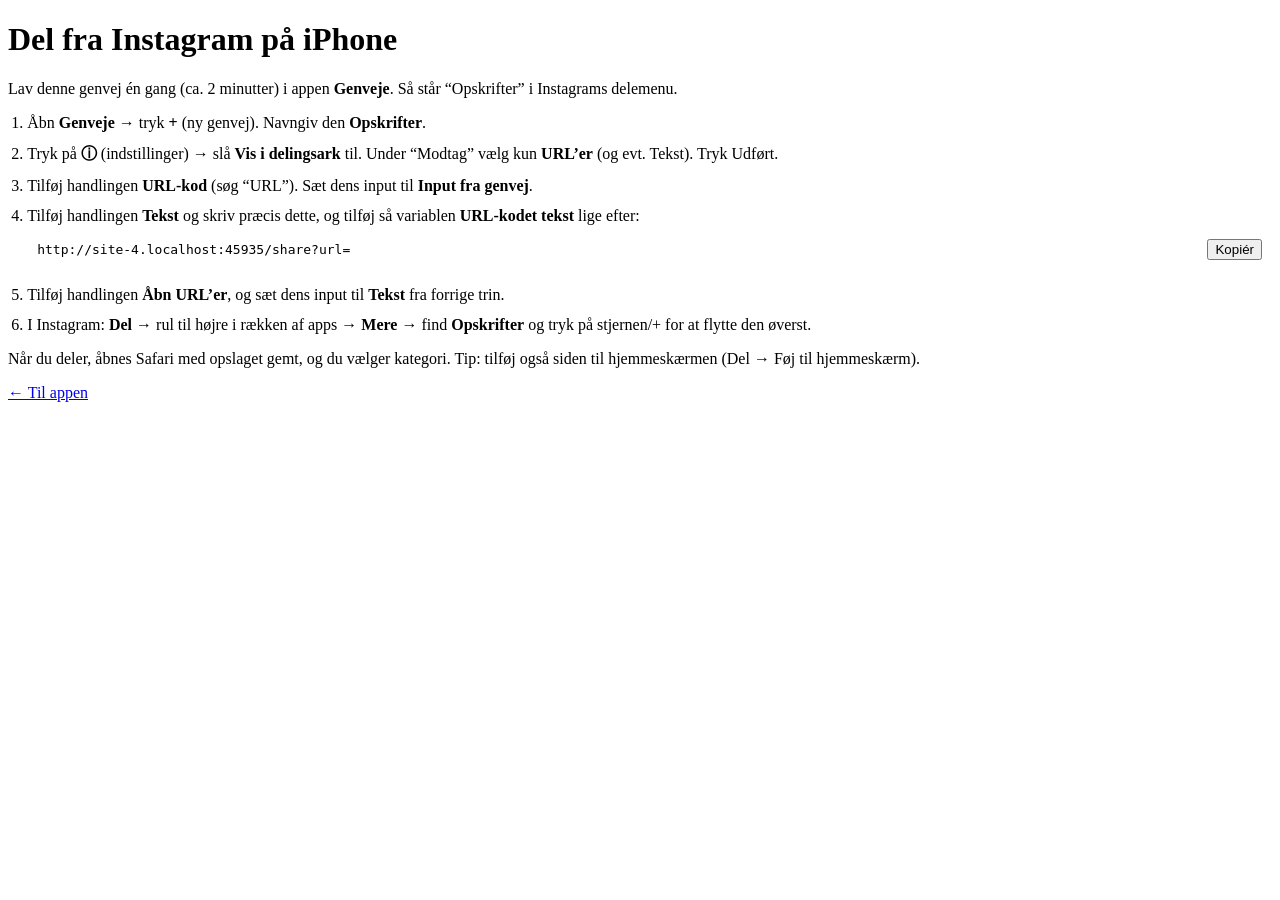
==== static/ios.html @ 4798d146 "Første version: gem Instagram-opskrifter lokalt Co-Authored-By: Claude Sonnet 5.5 <noreply@anthropic" ====
<!doctype html>
<html lang="da">
<head>
<meta charset="utf-8">
<meta name="viewport" content="width=device-width, initial-scale=1">
<title>iOS-genvej</title>
<link rel="stylesheet" href="/style.css">
<style>
  ol { padding-left: 1.2em; display: grid; gap: 12px; }
  code, .copybox { background: var(--chip); border-radius: 8px; padding: 2px 6px; overflow-wrap: anywhere; }
  .copybox { display: flex; gap: 8px; align-items: center; padding: 8px 10px; margin: 6px 0; }
  .copybox code { flex: 1; background: none; padding: 0; }
</style>
</head>
<body>
<h1>Del fra Instagram på iPhone</h1>
<p class="muted">Lav denne genvej én gang (ca. 2 minutter) i appen <b>Genveje</b>. Så står “Opskrifter” i Instagrams delemenu.</p>

<ol>
  <li>Åbn <b>Genveje</b> → tryk <b>+</b> (ny genvej). Navngiv den <b>Opskrifter</b>.</li>
  <li>Tryk på <b>ⓘ</b> (indstillinger) → slå <b>Vis i delingsark</b> til. Under “Modtag” vælg kun <b>URL’er</b> (og evt. Tekst). Tryk Udført.</li>
  <li>Tilføj handlingen <b>URL-kod</b> (søg “URL”). Sæt dens input til <b>Input fra genvej</b>.</li>
  <li>Tilføj handlingen <b>Tekst</b> og skriv præcis dette, og tilføj så variablen <b>URL-kodet tekst</b> lige efter:
    <div class="copybox"><code id="base"></code><button id="copy" type="button">Kopiér</button></div>
  </li>
  <li>Tilføj handlingen <b>Åbn URL’er</b>, og sæt dens input til <b>Tekst</b> fra forrige trin.</li>
  <li>I Instagram: <b>Del</b> → rul til højre i rækken af apps → <b>Mere</b> → find <b>Opskrifter</b> og tryk på stjernen/+ for at flytte den øverst.</li>
</ol>

<p>Når du deler, åbnes Safari med opslaget gemt, og du vælger kategori. Tip: tilføj også siden til hjemmeskærmen (Del → Føj til hjemmeskærm).</p>
<p class="muted" id="warn" hidden>Adressen ovenfor er “localhost”. Åbn denne side fra iPhonen via computerens netværksadresse (vist når serveren starter), ellers peger genvejen forkert.</p>
<p><a href="/">← Til appen</a></p>

<script>
  const base = location.origin + "/share?url=";
  document.getElementById("base").textContent = base;
  if (/^(localhost|127\.)/.test(location.hostname)) document.getElementById("warn").hidden = false;
  document.getElementById("copy").onclick = async (e) => {
    try { await navigator.clipboard.writeText(base); e.target.textContent = "Kopieret ✓"; }
    catch { const r = document.createRange(); r.selectNodeContents(document.getElementById("base")); getSelection().removeAllRanges(); getSelection().addRange(r); e.target.textContent = "Markeret – kopiér"; }
  };
</script>
</body>
</html>
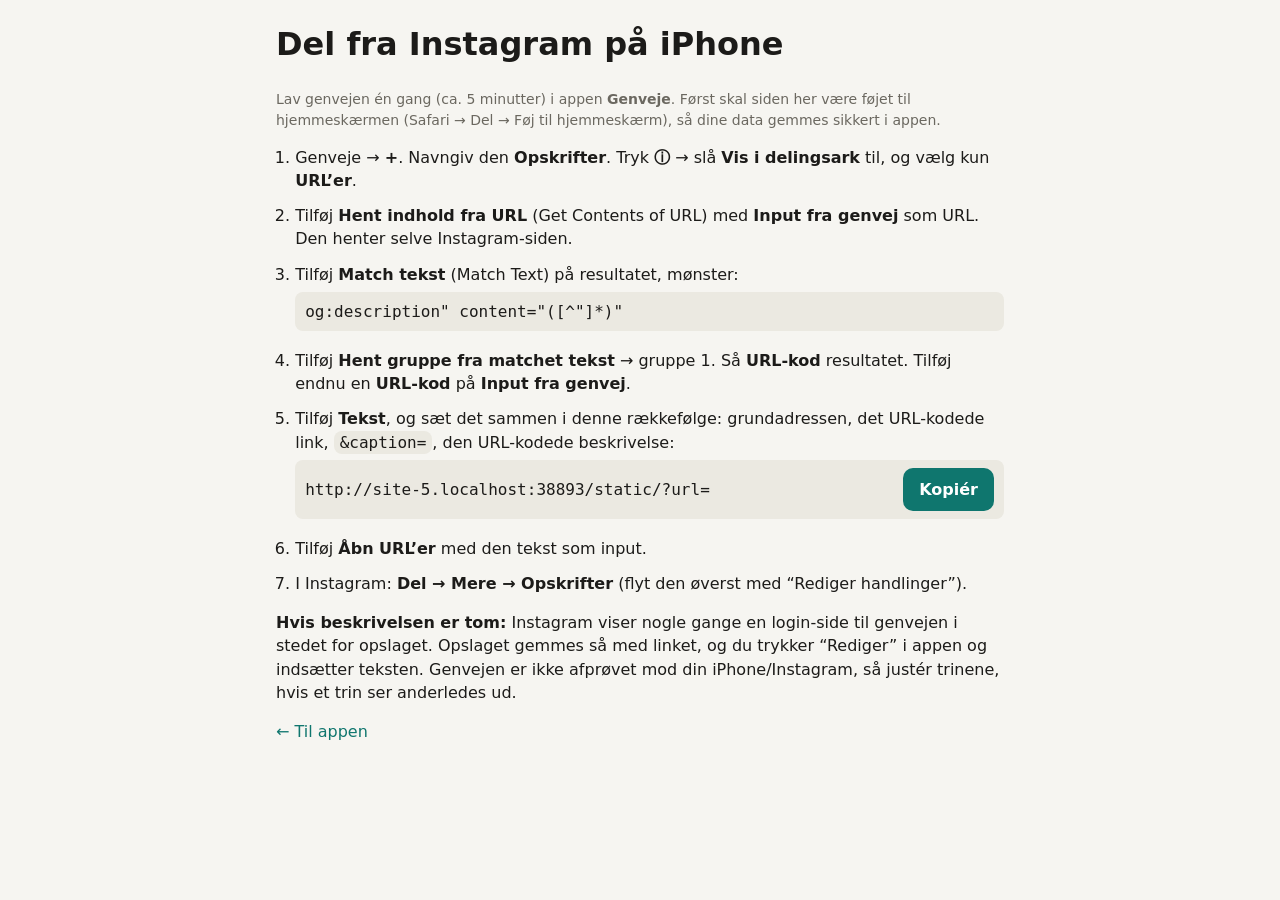
==== commit fadb555d: "Del direkte til forsiden, browser-tilstand uden server og Termux-installation - Delte links håndtere" ====
--- a/static/ios.html
+++ b/static/ios.html
@@ -4,40 +4,39 @@
 <meta charset="utf-8">
 <meta name="viewport" content="width=device-width, initial-scale=1">
 <title>iOS-genvej</title>
-<link rel="stylesheet" href="/style.css">
+<link rel="stylesheet" href="style.css">
 <style>
   ol { padding-left: 1.2em; display: grid; gap: 12px; }
-  code, .copybox { background: var(--chip); border-radius: 8px; padding: 2px 6px; overflow-wrap: anywhere; }
-  .copybox { display: flex; gap: 8px; align-items: center; padding: 8px 10px; margin: 6px 0; }
+  code { background: var(--chip); border-radius: 8px; padding: 2px 6px; overflow-wrap: anywhere; }
+  .copybox { display: flex; gap: 8px; align-items: center; background: var(--chip); border-radius: 8px; padding: 8px 10px; margin: 6px 0; }
   .copybox code { flex: 1; background: none; padding: 0; }
 </style>
 </head>
 <body>
 <h1>Del fra Instagram på iPhone</h1>
-<p class="muted">Lav denne genvej én gang (ca. 2 minutter) i appen <b>Genveje</b>. Så står “Opskrifter” i Instagrams delemenu.</p>
+<p class="muted">Lav genvejen én gang (ca. 5 minutter) i appen <b>Genveje</b>. Først skal siden her være føjet til hjemmeskærmen (Safari → Del → Føj til hjemmeskærm), så dine data gemmes sikkert i appen.</p>
 
 <ol>
-  <li>Åbn <b>Genveje</b> → tryk <b>+</b> (ny genvej). Navngiv den <b>Opskrifter</b>.</li>
-  <li>Tryk på <b>ⓘ</b> (indstillinger) → slå <b>Vis i delingsark</b> til. Under “Modtag” vælg kun <b>URL’er</b> (og evt. Tekst). Tryk Udført.</li>
-  <li>Tilføj handlingen <b>URL-kod</b> (søg “URL”). Sæt dens input til <b>Input fra genvej</b>.</li>
-  <li>Tilføj handlingen <b>Tekst</b> og skriv præcis dette, og tilføj så variablen <b>URL-kodet tekst</b> lige efter:
-    <div class="copybox"><code id="base"></code><button id="copy" type="button">Kopiér</button></div>
-  </li>
-  <li>Tilføj handlingen <b>Åbn URL’er</b>, og sæt dens input til <b>Tekst</b> fra forrige trin.</li>
-  <li>I Instagram: <b>Del</b> → rul til højre i rækken af apps → <b>Mere</b> → find <b>Opskrifter</b> og tryk på stjernen/+ for at flytte den øverst.</li>
+  <li>Genveje → <b>+</b>. Navngiv den <b>Opskrifter</b>. Tryk <b>ⓘ</b> → slå <b>Vis i delingsark</b> til, og vælg kun <b>URL’er</b>.</li>
+  <li>Tilføj <b>Hent indhold fra URL</b> (Get Contents of URL) med <b>Input fra genvej</b> som URL. Den henter selve Instagram-siden.</li>
+  <li>Tilføj <b>Match tekst</b> (Match Text) på resultatet, mønster:
+    <div class="copybox"><code>og:description" content="([^"]*)"</code></div></li>
+  <li>Tilføj <b>Hent gruppe fra matchet tekst</b> → gruppe 1. Så <b>URL-kod</b> resultatet. Tilføj endnu en <b>URL-kod</b> på <b>Input fra genvej</b>.</li>
+  <li>Tilføj <b>Tekst</b>, og sæt det sammen i denne rækkefølge: grundadressen, det URL-kodede link, <code>&amp;caption=</code>, den URL-kodede beskrivelse:
+    <div class="copybox"><code id="base"></code><button id="copy" type="button">Kopiér</button></div></li>
+  <li>Tilføj <b>Åbn URL’er</b> med den tekst som input.</li>
+  <li>I Instagram: <b>Del → Mere → Opskrifter</b> (flyt den øverst med “Rediger handlinger”).</li>
 </ol>
 
-<p>Når du deler, åbnes Safari med opslaget gemt, og du vælger kategori. Tip: tilføj også siden til hjemmeskærmen (Del → Føj til hjemmeskærm).</p>
-<p class="muted" id="warn" hidden>Adressen ovenfor er “localhost”. Åbn denne side fra iPhonen via computerens netværksadresse (vist når serveren starter), ellers peger genvejen forkert.</p>
-<p><a href="/">← Til appen</a></p>
+<p><b>Hvis beskrivelsen er tom:</b> Instagram viser nogle gange en login-side til genvejen i stedet for opslaget. Opslaget gemmes så med linket, og du trykker “Rediger” i appen og indsætter teksten. Genvejen er ikke afprøvet mod din iPhone/Instagram, så justér trinene, hvis et trin ser anderledes ud.</p>
+<p><a href="./">← Til appen</a></p>
 
 <script>
-  const base = location.origin + "/share?url=";
+  const base = new URL("./?url=", location.href).href;
   document.getElementById("base").textContent = base;
-  if (/^(localhost|127\.)/.test(location.hostname)) document.getElementById("warn").hidden = false;
   document.getElementById("copy").onclick = async (e) => {
     try { await navigator.clipboard.writeText(base); e.target.textContent = "Kopieret ✓"; }
-    catch { const r = document.createRange(); r.selectNodeContents(document.getElementById("base")); getSelection().removeAllRanges(); getSelection().addRange(r); e.target.textContent = "Markeret – kopiér"; }
+    catch { e.target.textContent = "Markér og kopiér selv"; }
   };
 </script>
 </body>
--- a/static/style.css
+++ b/static/style.css
@@ -0,0 +1,78 @@
+:root {
+  --bg: #f6f5f1; --card: #fff; --fg: #1c1b19; --muted: #6b6860; --line: #e2dfd6;
+  --accent: #0f766e; --accent-fg: #fff; --chip: #ebe9e1; --danger: #b42318;
+}
+@media (prefers-color-scheme: dark) {
+  :root {
+    --bg: #151514; --card: #1f1f1d; --fg: #eeece6; --muted: #9b978d; --line: #33322e;
+    --accent: #2dd4bf; --accent-fg: #06201c; --chip: #2a2a27; --danger: #f97066;
+  }
+}
+* { box-sizing: border-box; }
+body {
+  margin: 0; background: var(--bg); color: var(--fg);
+  font: 16px/1.45 system-ui, -apple-system, "Segoe UI", sans-serif;
+  padding: env(safe-area-inset-top) 16px calc(32px + env(safe-area-inset-bottom));
+  max-width: 760px; margin-inline: auto;
+}
+header { position: sticky; top: 0; background: var(--bg); padding: 12px 0 8px; z-index: 2; display: grid; gap: 8px; }
+form { display: flex; gap: 8px; }
+input, textarea, select {
+  font: inherit; color: inherit; background: var(--card); border: 1px solid var(--line);
+  border-radius: 10px; padding: 10px 12px; min-width: 0; width: 100%;
+}
+form input { flex: 1; }
+button {
+  font: inherit; cursor: pointer; border: 0; border-radius: 10px; padding: 10px 16px;
+  background: var(--accent); color: var(--accent-fg); font-weight: 600;
+}
+button.link, a { background: none; color: var(--accent); padding: 4px 0; font-weight: 500; text-decoration: none; }
+button.link:hover, a:hover { text-decoration: underline; }
+button.danger { color: var(--danger); }
+.muted { color: var(--muted); font-size: 14px; }
+
+#chips { display: flex; gap: 6px; overflow-x: auto; padding-bottom: 4px; scrollbar-width: none; }
+#chips::-webkit-scrollbar { display: none; }
+.chip {
+  flex: none; background: var(--chip); color: var(--fg); font-weight: 500; padding: 6px 12px;
+  border-radius: 999px; font-size: 14px;
+}
+.chip.on { background: var(--accent); color: var(--accent-fg); }
+.chip small { opacity: .65; margin-left: 4px; }
+
+main { display: grid; gap: 12px; margin-top: 8px; }
+.card {
+  background: var(--card); border: 1px solid var(--line); border-radius: 14px; overflow: hidden;
+  display: grid; grid-template-columns: 96px 1fr;
+}
+.card.hl { outline: 2px solid var(--accent); }
+.thumb { width: 96px; height: 100%; min-height: 96px; object-fit: cover; background: var(--chip); }
+.thumb.none { display: grid; place-items: center; color: var(--muted); font-size: 28px; }
+.body { padding: 12px; min-width: 0; display: grid; gap: 6px; }
+.meta { display: flex; gap: 8px; align-items: baseline; flex-wrap: wrap; }
+.author { font-weight: 600; }
+.text { white-space: pre-wrap; overflow-wrap: anywhere; display: -webkit-box; -webkit-line-clamp: 5; -webkit-box-orient: vertical; overflow: hidden; }
+.text.open { display: block; }
+.text.missing { color: var(--muted); font-style: italic; }
+.actions { display: flex; gap: 14px; flex-wrap: wrap; align-items: center; }
+.actions select { width: auto; padding: 6px 10px; font-size: 14px; }
+.actions .sp { flex: 1; }
+textarea { min-height: 160px; }
+#empty { text-align: center; color: var(--muted); margin-top: 40px; }
+footer { text-align: center; margin-top: 28px; color: var(--muted); font-size: 14px; }
+
+dialog { border: 1px solid var(--line); border-radius: 16px; background: var(--card); color: var(--fg); width: min(92vw, 420px); padding: 18px; }
+dialog::backdrop { background: rgba(0,0,0,.45); }
+dialog h2 { margin: 0 0 8px; font-size: 18px; }
+.grid { display: grid; grid-template-columns: 1fr 1fr; gap: 8px; margin: 12px 0; }
+.grid button { background: var(--chip); color: var(--fg); padding: 14px 10px; }
+dialog form { margin: 8px 0; }
+dialog ul { list-style: none; padding: 0; margin: 8px 0; display: grid; gap: 6px; }
+dialog li { display: flex; gap: 10px; align-items: center; }
+dialog li span { flex: 1; }
+
+#toast {
+  position: fixed; left: 50%; bottom: calc(20px + env(safe-area-inset-bottom)); transform: translateX(-50%);
+  background: var(--fg); color: var(--bg); padding: 10px 16px; border-radius: 10px; z-index: 10; max-width: 90vw;
+}
+@media (max-width: 420px) { .card { grid-template-columns: 72px 1fr; } .thumb { width: 72px; } }
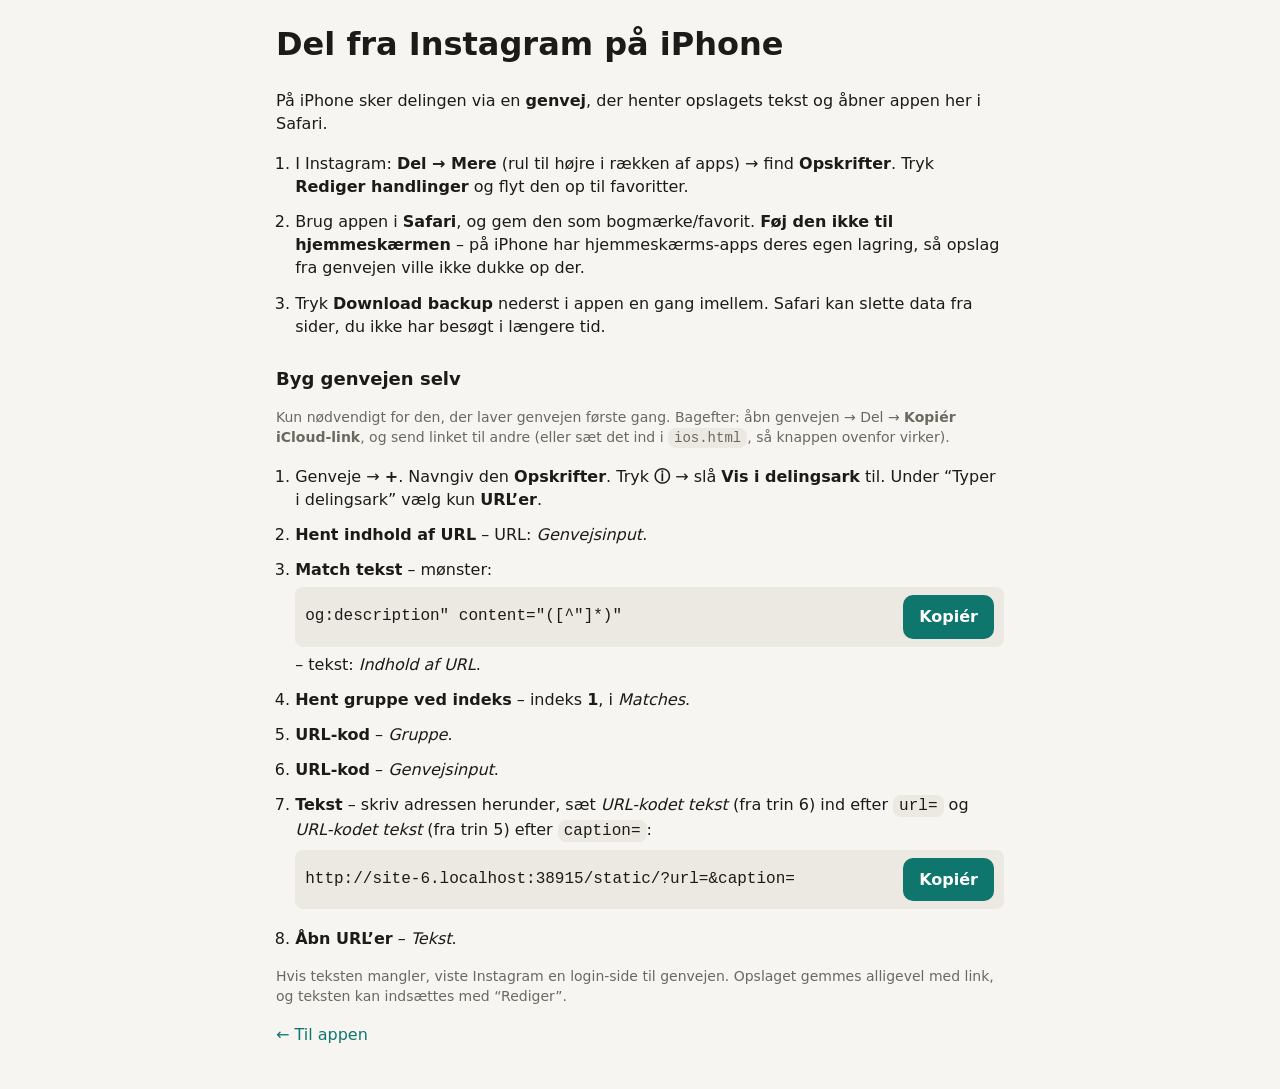
==== commit 6e8c7093: "Ren telefon-app: udgiv på GitHub Pages, data kun på enheden - GitHub Actions-workflow udgiver static" ====
--- a/static/ios.html
+++ b/static/ios.html
@@ -3,41 +3,65 @@
 <head>
 <meta charset="utf-8">
 <meta name="viewport" content="width=device-width, initial-scale=1">
-<title>iOS-genvej</title>
+<title>iPhone-genvej</title>
 <link rel="stylesheet" href="style.css">
 <style>
+  h2 { font-size: 18px; margin-top: 28px; }
   ol { padding-left: 1.2em; display: grid; gap: 12px; }
   code { background: var(--chip); border-radius: 8px; padding: 2px 6px; overflow-wrap: anywhere; }
   .copybox { display: flex; gap: 8px; align-items: center; background: var(--chip); border-radius: 8px; padding: 8px 10px; margin: 6px 0; }
   .copybox code { flex: 1; background: none; padding: 0; }
+  .big { display: inline-block; background: var(--accent); color: var(--accent-fg); padding: 12px 18px; border-radius: 10px; font-weight: 600; }
 </style>
 </head>
 <body>
 <h1>Del fra Instagram på iPhone</h1>
-<p class="muted">Lav genvejen én gang (ca. 5 minutter) i appen <b>Genveje</b>. Først skal siden her være føjet til hjemmeskærmen (Safari → Del → Føj til hjemmeskærm), så dine data gemmes sikkert i appen.</p>
 
+<p>På iPhone sker delingen via en <b>genvej</b>, der henter opslagets tekst og åbner appen her i Safari.</p>
+
+<p id="install" hidden><a class="big" id="installLink" href="#">Installér genvejen</a></p>
 <ol>
-  <li>Genveje → <b>+</b>. Navngiv den <b>Opskrifter</b>. Tryk <b>ⓘ</b> → slå <b>Vis i delingsark</b> til, og vælg kun <b>URL’er</b>.</li>
-  <li>Tilføj <b>Hent indhold fra URL</b> (Get Contents of URL) med <b>Input fra genvej</b> som URL. Den henter selve Instagram-siden.</li>
-  <li>Tilføj <b>Match tekst</b> (Match Text) på resultatet, mønster:
-    <div class="copybox"><code>og:description" content="([^"]*)"</code></div></li>
-  <li>Tilføj <b>Hent gruppe fra matchet tekst</b> → gruppe 1. Så <b>URL-kod</b> resultatet. Tilføj endnu en <b>URL-kod</b> på <b>Input fra genvej</b>.</li>
-  <li>Tilføj <b>Tekst</b>, og sæt det sammen i denne rækkefølge: grundadressen, det URL-kodede link, <code>&amp;caption=</code>, den URL-kodede beskrivelse:
-    <div class="copybox"><code id="base"></code><button id="copy" type="button">Kopiér</button></div></li>
-  <li>Tilføj <b>Åbn URL’er</b> med den tekst som input.</li>
-  <li>I Instagram: <b>Del → Mere → Opskrifter</b> (flyt den øverst med “Rediger handlinger”).</li>
+  <li id="installStep" hidden>Tryk <b>Installér genvejen</b> ovenfor → <b>Tilføj genvej</b>.</li>
+  <li>I Instagram: <b>Del → Mere</b> (rul til højre i rækken af apps) → find <b>Opskrifter</b>. Tryk <b>Rediger handlinger</b> og flyt den op til favoritter.</li>
+  <li>Brug appen i <b>Safari</b>, og gem den som bogmærke/favorit. <b>Føj den ikke til hjemmeskærmen</b> – på iPhone har hjemmeskærms-apps deres egen lagring, så opslag fra genvejen ville ikke dukke op der.</li>
+  <li>Tryk <b>Download backup</b> nederst i appen en gang imellem. Safari kan slette data fra sider, du ikke har besøgt i længere tid.</li>
 </ol>
 
-<p><b>Hvis beskrivelsen er tom:</b> Instagram viser nogle gange en login-side til genvejen i stedet for opslaget. Opslaget gemmes så med linket, og du trykker “Rediger” i appen og indsætter teksten. Genvejen er ikke afprøvet mod din iPhone/Instagram, så justér trinene, hvis et trin ser anderledes ud.</p>
+<h2>Byg genvejen selv</h2>
+<p class="muted">Kun nødvendigt for den, der laver genvejen første gang. Bagefter: åbn genvejen → Del → <b>Kopiér iCloud-link</b>, og send linket til andre (eller sæt det ind i <code>ios.html</code>, så knappen ovenfor virker).</p>
+<ol>
+  <li>Genveje → <b>+</b>. Navngiv den <b>Opskrifter</b>. Tryk <b>ⓘ</b> → slå <b>Vis i delingsark</b> til. Under “Typer i delingsark” vælg kun <b>URL’er</b>.</li>
+  <li><b>Hent indhold af URL</b> – URL: <i>Genvejsinput</i>.</li>
+  <li><b>Match tekst</b> – mønster:
+    <div class="copybox"><code id="re">og:description" content="([^"]*)"</code><button data-copy="re" type="button">Kopiér</button></div>
+    – tekst: <i>Indhold af URL</i>.</li>
+  <li><b>Hent gruppe ved indeks</b> – indeks <b>1</b>, i <i>Matches</i>.</li>
+  <li><b>URL-kod</b> – <i>Gruppe</i>.</li>
+  <li><b>URL-kod</b> – <i>Genvejsinput</i>.</li>
+  <li><b>Tekst</b> – skriv adressen herunder, sæt <i>URL-kodet tekst</i> (fra trin 6) ind efter <code>url=</code> og <i>URL-kodet tekst</i> (fra trin 5) efter <code>caption=</code>:
+    <div class="copybox"><code id="tpl"></code><button data-copy="tpl" type="button">Kopiér</button></div></li>
+  <li><b>Åbn URL’er</b> – <i>Tekst</i>.</li>
+</ol>
+<p class="muted">Hvis teksten mangler, viste Instagram en login-side til genvejen. Opslaget gemmes alligevel med link, og teksten kan indsættes med “Rediger”.</p>
 <p><a href="./">← Til appen</a></p>
 
 <script>
-  const base = new URL("./?url=", location.href).href;
-  document.getElementById("base").textContent = base;
-  document.getElementById("copy").onclick = async (e) => {
-    try { await navigator.clipboard.writeText(base); e.target.textContent = "Kopieret ✓"; }
-    catch { e.target.textContent = "Markér og kopiér selv"; }
-  };
+  // Indsæt iCloud-linket til den færdige genvej her (https://www.icloud.com/shortcuts/…)
+  const SHORTCUT_LINK = "";
+
+  const base = new URL("./", location.href).href;
+  document.getElementById("tpl").textContent = base + "?url=&caption=";
+  if (SHORTCUT_LINK) {
+    document.getElementById("installLink").href = SHORTCUT_LINK;
+    document.getElementById("install").hidden = false;
+    document.getElementById("installStep").hidden = false;
+  }
+  for (const b of document.querySelectorAll("[data-copy]")) {
+    b.onclick = async () => {
+      try { await navigator.clipboard.writeText(document.getElementById(b.dataset.copy).textContent); b.textContent = "Kopieret ✓"; }
+      catch { b.textContent = "Markér og kopiér selv"; }
+    };
+  }
 </script>
 </body>
 </html>
--- a/static/style.css
+++ b/static/style.css
@@ -76,3 +76,4 @@
   background: var(--fg); color: var(--bg); padding: 10px 16px; border-radius: 10px; z-index: 10; max-width: 90vw;
 }
 @media (max-width: 420px) { .card { grid-template-columns: 72px 1fr; } .thumb { width: 72px; } }
+.note { background: var(--chip); border-radius: 12px; padding: 10px 12px; font-size: 14px; margin: 8px 0 0; }
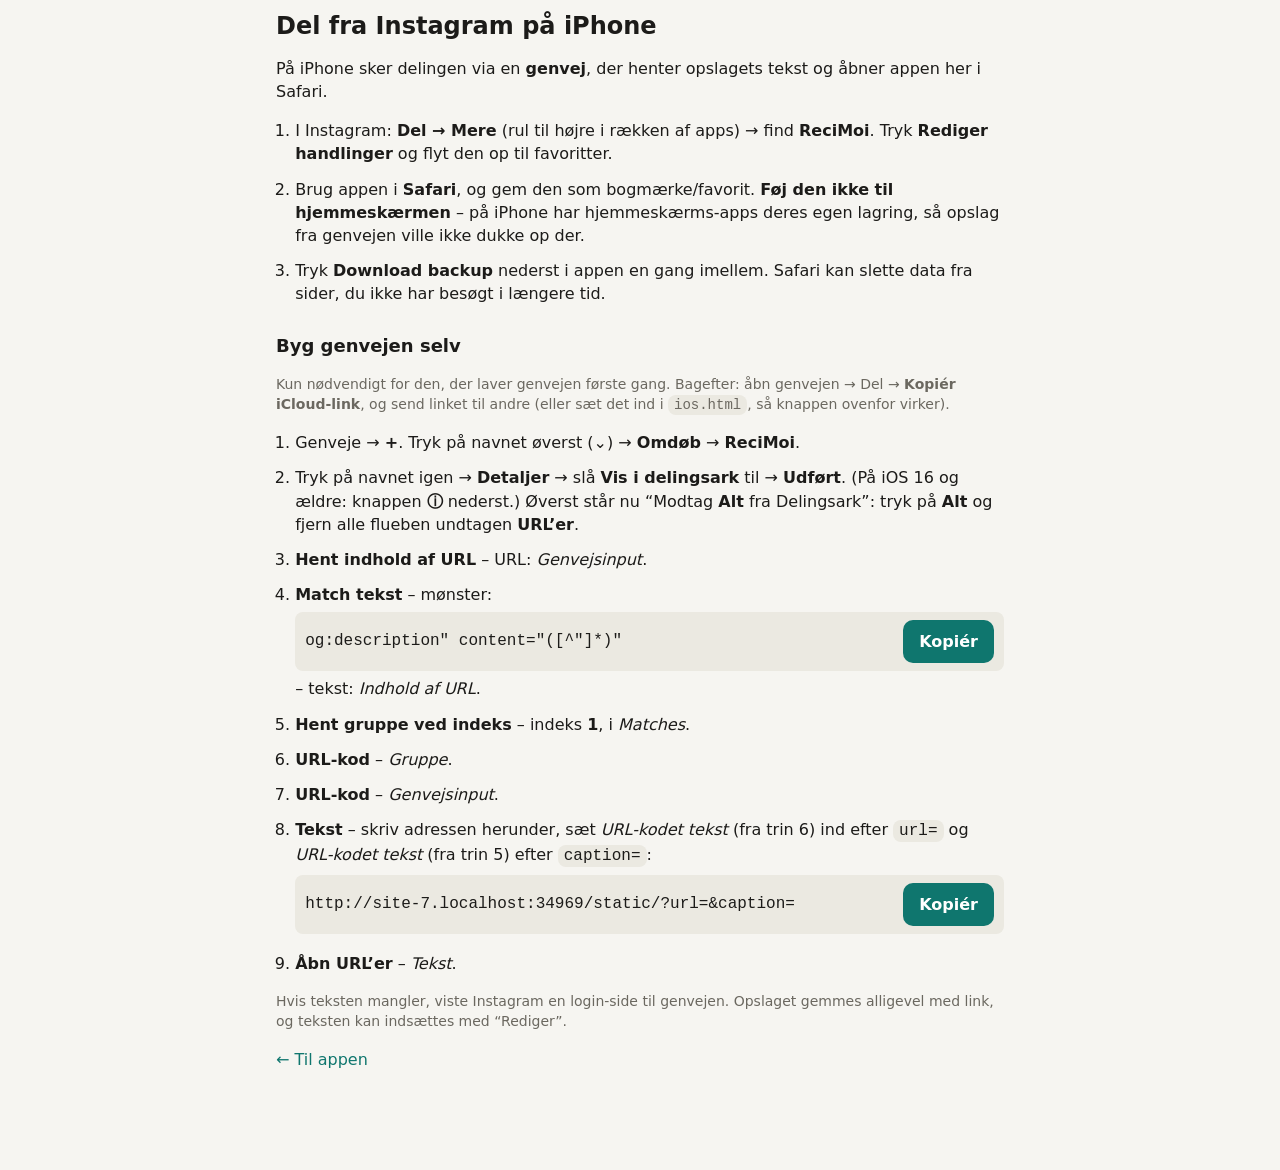
==== commit 8f65de5b: "iPhone-vejledning: Vis i delingsark ligger under Detaljer på iOS 17+ Co-Authored-By: Claude Opus 5.5" ====
--- a/static/ios.html
+++ b/static/ios.html
@@ -22,7 +22,7 @@
 <p id="install" hidden><a class="big" id="installLink" href="#">Installér genvejen</a></p>
 <ol>
   <li id="installStep" hidden>Tryk <b>Installér genvejen</b> ovenfor → <b>Tilføj genvej</b>.</li>
-  <li>I Instagram: <b>Del → Mere</b> (rul til højre i rækken af apps) → find <b>Opskrifter</b>. Tryk <b>Rediger handlinger</b> og flyt den op til favoritter.</li>
+  <li>I Instagram: <b>Del → Mere</b> (rul til højre i rækken af apps) → find <b>ReciMoi</b>. Tryk <b>Rediger handlinger</b> og flyt den op til favoritter.</li>
   <li>Brug appen i <b>Safari</b>, og gem den som bogmærke/favorit. <b>Føj den ikke til hjemmeskærmen</b> – på iPhone har hjemmeskærms-apps deres egen lagring, så opslag fra genvejen ville ikke dukke op der.</li>
   <li>Tryk <b>Download backup</b> nederst i appen en gang imellem. Safari kan slette data fra sider, du ikke har besøgt i længere tid.</li>
 </ol>
@@ -30,7 +30,9 @@
 <h2>Byg genvejen selv</h2>
 <p class="muted">Kun nødvendigt for den, der laver genvejen første gang. Bagefter: åbn genvejen → Del → <b>Kopiér iCloud-link</b>, og send linket til andre (eller sæt det ind i <code>ios.html</code>, så knappen ovenfor virker).</p>
 <ol>
-  <li>Genveje → <b>+</b>. Navngiv den <b>Opskrifter</b>. Tryk <b>ⓘ</b> → slå <b>Vis i delingsark</b> til. Under “Typer i delingsark” vælg kun <b>URL’er</b>.</li>
+  <li>Genveje → <b>+</b>. Tryk på navnet øverst (⌄) → <b>Omdøb</b> → <b>ReciMoi</b>.</li>
+  <li>Tryk på navnet igen → <b>Detaljer</b> → slå <b>Vis i delingsark</b> til → <b>Udført</b>. (På iOS 16 og ældre: knappen <b>ⓘ</b> nederst.)
+    Øverst står nu “Modtag <b>Alt</b> fra Delingsark”: tryk på <b>Alt</b> og fjern alle flueben undtagen <b>URL’er</b>.</li>
   <li><b>Hent indhold af URL</b> – URL: <i>Genvejsinput</i>.</li>
   <li><b>Match tekst</b> – mønster:
     <div class="copybox"><code id="re">og:description" content="([^"]*)"</code><button data-copy="re" type="button">Kopiér</button></div>
--- a/static/style.css
+++ b/static/style.css
@@ -10,60 +10,92 @@
 }
 * { box-sizing: border-box; }
 body {
-  margin: 0; background: var(--bg); color: var(--fg);
+  margin: 0 auto; max-width: 760px; background: var(--bg); color: var(--fg);
   font: 16px/1.45 system-ui, -apple-system, "Segoe UI", sans-serif;
-  padding: env(safe-area-inset-top) 16px calc(32px + env(safe-area-inset-bottom));
-  max-width: 760px; margin-inline: auto;
+  padding: env(safe-area-inset-top) 16px calc(88px + env(safe-area-inset-bottom));
 }
-header { position: sticky; top: 0; background: var(--bg); padding: 12px 0 8px; z-index: 2; display: grid; gap: 8px; }
+h1 { font-size: 24px; line-height: 1.2; margin: 12px 0 6px; overflow-wrap: anywhere; }
+h2 { font-size: 18px; margin: 0; }
 form { display: flex; gap: 8px; }
 input, textarea, select {
   font: inherit; color: inherit; background: var(--card); border: 1px solid var(--line);
   border-radius: 10px; padding: 10px 12px; min-width: 0; width: 100%;
 }
-form input { flex: 1; }
+input[type="checkbox"] { width: 22px; height: 22px; flex: none; accent-color: var(--accent); }
+form > input { flex: 1; }
+textarea { resize: vertical; }
 button {
   font: inherit; cursor: pointer; border: 0; border-radius: 10px; padding: 10px 16px;
   background: var(--accent); color: var(--accent-fg); font-weight: 600;
 }
+button.small { padding: 6px 12px; font-size: 14px; }
 button.link, a { background: none; color: var(--accent); padding: 4px 0; font-weight: 500; text-decoration: none; }
 button.link:hover, a:hover { text-decoration: underline; }
 button.danger { color: var(--danger); }
 .muted { color: var(--muted); font-size: 14px; }
+.empty { text-align: center; color: var(--muted); margin: 40px 0; }
+.row { display: flex; gap: 12px; align-items: center; flex-wrap: wrap; }
+.note { background: var(--chip); border-radius: 12px; padding: 10px 12px; font-size: 14px; margin: 12px 0 0; }
 
+/* liste */
+header { position: sticky; top: 0; background: var(--bg); padding: 12px 0 8px; z-index: 2; display: grid; gap: 8px; }
 #chips { display: flex; gap: 6px; overflow-x: auto; padding-bottom: 4px; scrollbar-width: none; }
 #chips::-webkit-scrollbar { display: none; }
-.chip {
-  flex: none; background: var(--chip); color: var(--fg); font-weight: 500; padding: 6px 12px;
-  border-radius: 999px; font-size: 14px;
-}
+.chip { flex: none; background: var(--chip); color: var(--fg); font-weight: 500; padding: 6px 12px; border-radius: 999px; font-size: 14px; }
 .chip.on { background: var(--accent); color: var(--accent-fg); }
 .chip small { opacity: .65; margin-left: 4px; }
+main { display: grid; gap: 10px; margin-top: 8px; }
+a.card {
+  display: flex; gap: 12px; align-items: center; color: inherit; padding: 10px; text-decoration: none;
+  background: var(--card); border: 1px solid var(--line); border-radius: 14px;
+}
+a.card:hover { text-decoration: none; border-color: var(--accent); }
+.thumb { flex: none; width: 48px; height: 48px; border-radius: 10px; background: var(--chip); display: grid; place-items: center; font-size: 22px; color: var(--muted); }
+.card .body { min-width: 0; }
+.card .title { font-weight: 600; overflow-wrap: anywhere; }
+footer { text-align: center; margin-top: 28px; color: var(--muted); font-size: 14px; }
+footer p { margin: 0 0 4px; }
 
-main { display: grid; gap: 12px; margin-top: 8px; }
-.card {
-  background: var(--card); border: 1px solid var(--line); border-radius: 14px; overflow: hidden;
-  display: grid; grid-template-columns: 96px 1fr;
+/* opskrift */
+.topbar { display: flex; justify-content: space-between; padding-top: 12px; }
+.recipe section { margin-top: 20px; }
+.sechead { display: flex; justify-content: space-between; align-items: center; gap: 8px; margin-bottom: 6px; }
+.recipe select { width: auto; padding: 6px 10px; font-size: 14px; }
+.pill { background: var(--chip); border-radius: 999px; padding: 4px 10px; font-size: 14px; }
+.ings { padding-left: 1.2em; margin: 0; display: grid; gap: 4px; }
+.ings li.sub { list-style: none; margin-left: -1.2em; font-weight: 600; margin-top: 6px; }
+.steps { padding-left: 1.4em; margin: 8px 0 0; display: grid; gap: 10px; }
+details { margin-top: 24px; background: var(--card); border: 1px solid var(--line); border-radius: 12px; padding: 10px 12px; }
+summary { cursor: pointer; color: var(--muted); }
+.orig { white-space: pre-wrap; overflow-wrap: anywhere; margin-bottom: 0; }
+
+/* rediger */
+form.edit { display: grid; gap: 14px; }
+.field { display: grid; gap: 4px; }
+.field > span { font-weight: 600; font-size: 14px; }
+
+/* indkøb */
+.shop { list-style: none; padding: 0; margin: 12px 0; display: grid; gap: 2px; }
+.shop li { display: flex; align-items: center; gap: 8px; background: var(--card); border: 1px solid var(--line); border-radius: 10px; padding: 8px 10px; }
+.shop label { flex: 1; display: flex; gap: 10px; align-items: center; cursor: pointer; min-width: 0; }
+.shop label span { overflow-wrap: anywhere; }
+.shop small { display: block; }
+.shop li.done span { text-decoration: line-through; color: var(--muted); }
+.shop .x { color: var(--muted); padding: 4px 6px; }
+
+/* bundmenu */
+#tabs {
+  position: fixed; left: 0; right: 0; bottom: 0; z-index: 5; display: flex; justify-content: center;
+  background: var(--card); border-top: 1px solid var(--line); padding: 6px 8px calc(6px + env(safe-area-inset-bottom));
 }
-.card.hl { outline: 2px solid var(--accent); }
-.thumb { width: 96px; height: 100%; min-height: 96px; object-fit: cover; background: var(--chip); }
-.thumb.none { display: grid; place-items: center; color: var(--muted); font-size: 28px; }
-.body { padding: 12px; min-width: 0; display: grid; gap: 6px; }
-.meta { display: flex; gap: 8px; align-items: baseline; flex-wrap: wrap; }
-.author { font-weight: 600; }
-.text { white-space: pre-wrap; overflow-wrap: anywhere; display: -webkit-box; -webkit-line-clamp: 5; -webkit-box-orient: vertical; overflow: hidden; }
-.text.open { display: block; }
-.text.missing { color: var(--muted); font-style: italic; }
-.actions { display: flex; gap: 14px; flex-wrap: wrap; align-items: center; }
-.actions select { width: auto; padding: 6px 10px; font-size: 14px; }
-.actions .sp { flex: 1; }
-textarea { min-height: 160px; }
-#empty { text-align: center; color: var(--muted); margin-top: 40px; }
-footer { text-align: center; margin-top: 28px; color: var(--muted); font-size: 14px; }
+#tabs a { flex: 1; max-width: 200px; text-align: center; padding: 10px 4px; color: var(--muted); font-weight: 600; }
+#tabs a.on { color: var(--accent); }
+#tabs a:hover { text-decoration: none; }
+#badge { background: var(--accent); color: var(--accent-fg); border-radius: 999px; font-size: 12px; padding: 1px 7px; margin-left: 2px; }
 
 dialog { border: 1px solid var(--line); border-radius: 16px; background: var(--card); color: var(--fg); width: min(92vw, 420px); padding: 18px; }
 dialog::backdrop { background: rgba(0,0,0,.45); }
-dialog h2 { margin: 0 0 8px; font-size: 18px; }
+dialog h2 { margin: 0 0 8px; }
 .grid { display: grid; grid-template-columns: 1fr 1fr; gap: 8px; margin: 12px 0; }
 .grid button { background: var(--chip); color: var(--fg); padding: 14px 10px; }
 dialog form { margin: 8px 0; }
@@ -72,8 +104,6 @@
 dialog li span { flex: 1; }
 
 #toast {
-  position: fixed; left: 50%; bottom: calc(20px + env(safe-area-inset-bottom)); transform: translateX(-50%);
+  position: fixed; left: 50%; bottom: calc(76px + env(safe-area-inset-bottom)); transform: translateX(-50%);
   background: var(--fg); color: var(--bg); padding: 10px 16px; border-radius: 10px; z-index: 10; max-width: 90vw;
 }
-@media (max-width: 420px) { .card { grid-template-columns: 72px 1fr; } .thumb { width: 72px; } }
-.note { background: var(--chip); border-radius: 12px; padding: 10px 12px; font-size: 14px; margin: 8px 0 0; }
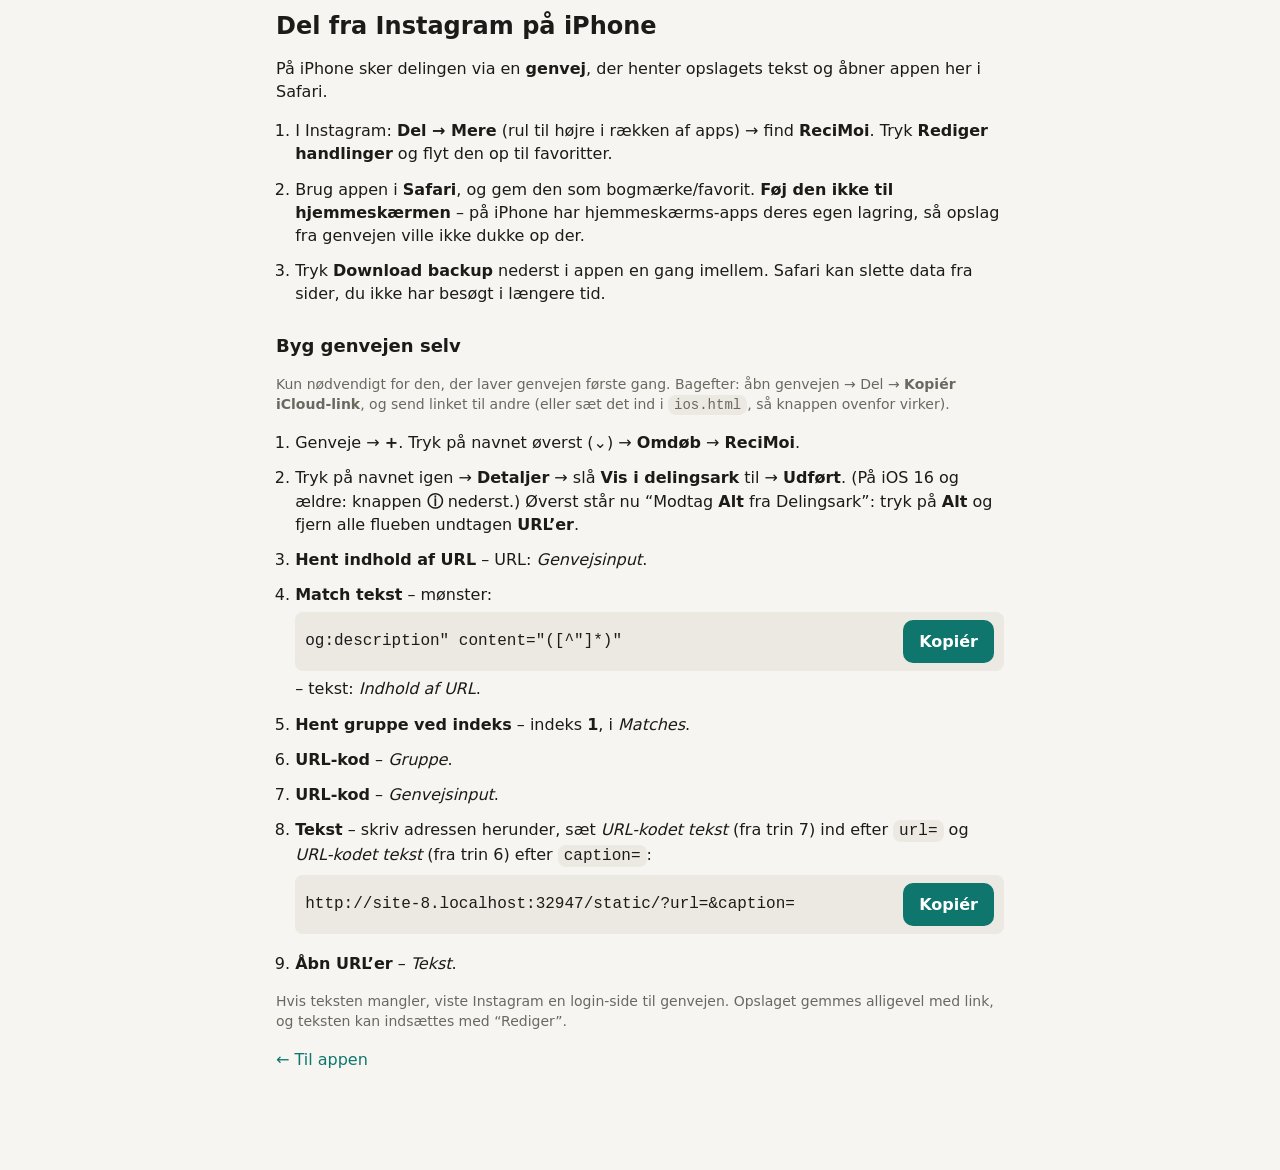
==== commit 4e6c0202: "iPhone-vejledning: ret trinhenvisninger Co-Authored-By: Claude Opus 5.5 <noreply@anthropic.com> Clau" ====
--- a/static/ios.html
+++ b/static/ios.html
@@ -40,7 +40,7 @@
   <li><b>Hent gruppe ved indeks</b> – indeks <b>1</b>, i <i>Matches</i>.</li>
   <li><b>URL-kod</b> – <i>Gruppe</i>.</li>
   <li><b>URL-kod</b> – <i>Genvejsinput</i>.</li>
-  <li><b>Tekst</b> – skriv adressen herunder, sæt <i>URL-kodet tekst</i> (fra trin 6) ind efter <code>url=</code> og <i>URL-kodet tekst</i> (fra trin 5) efter <code>caption=</code>:
+  <li><b>Tekst</b> – skriv adressen herunder, sæt <i>URL-kodet tekst</i> (fra trin 7) ind efter <code>url=</code> og <i>URL-kodet tekst</i> (fra trin 6) efter <code>caption=</code>:
     <div class="copybox"><code id="tpl"></code><button data-copy="tpl" type="button">Kopiér</button></div></li>
   <li><b>Åbn URL’er</b> – <i>Tekst</i>.</li>
 </ol>
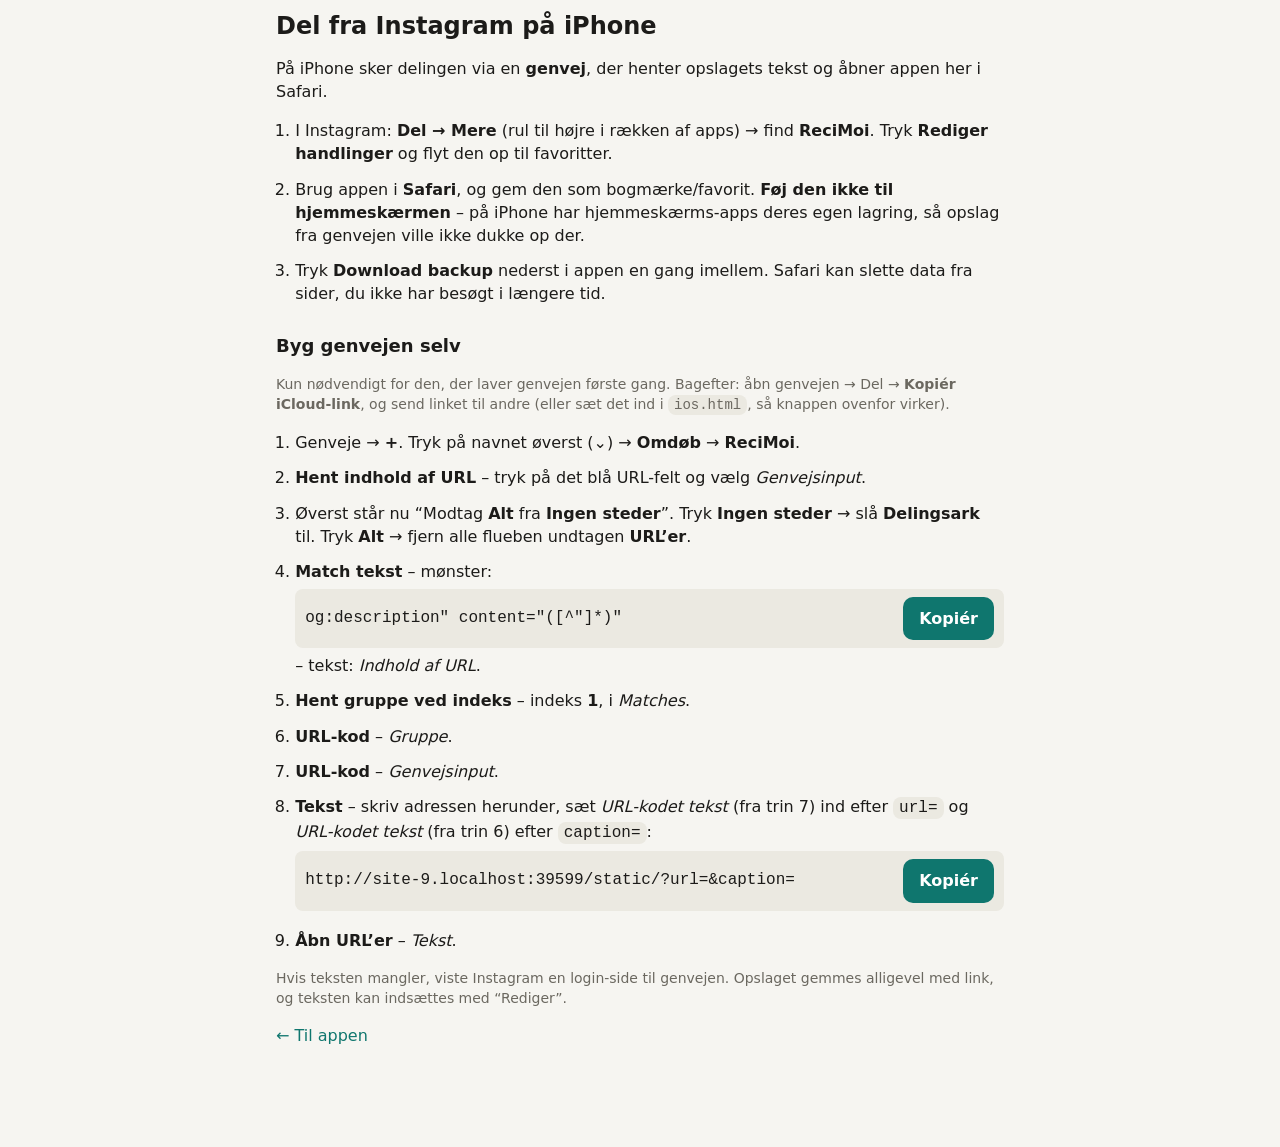
==== commit 4aabde6c: "iPhone-vejledning: delingsark slås til via Modtag-blokken efter første handling Co-Authored-By: Clau" ====
--- a/static/ios.html
+++ b/static/ios.html
@@ -31,9 +31,8 @@
 <p class="muted">Kun nødvendigt for den, der laver genvejen første gang. Bagefter: åbn genvejen → Del → <b>Kopiér iCloud-link</b>, og send linket til andre (eller sæt det ind i <code>ios.html</code>, så knappen ovenfor virker).</p>
 <ol>
   <li>Genveje → <b>+</b>. Tryk på navnet øverst (⌄) → <b>Omdøb</b> → <b>ReciMoi</b>.</li>
-  <li>Tryk på navnet igen → <b>Detaljer</b> → slå <b>Vis i delingsark</b> til → <b>Udført</b>. (På iOS 16 og ældre: knappen <b>ⓘ</b> nederst.)
-    Øverst står nu “Modtag <b>Alt</b> fra Delingsark”: tryk på <b>Alt</b> og fjern alle flueben undtagen <b>URL’er</b>.</li>
-  <li><b>Hent indhold af URL</b> – URL: <i>Genvejsinput</i>.</li>
+  <li><b>Hent indhold af URL</b> – tryk på det blå URL-felt og vælg <i>Genvejsinput</i>.</li>
+  <li>Øverst står nu “Modtag <b>Alt</b> fra <b>Ingen steder</b>”. Tryk <b>Ingen steder</b> → slå <b>Delingsark</b> til. Tryk <b>Alt</b> → fjern alle flueben undtagen <b>URL’er</b>.</li>
   <li><b>Match tekst</b> – mønster:
     <div class="copybox"><code id="re">og:description" content="([^"]*)"</code><button data-copy="re" type="button">Kopiér</button></div>
     – tekst: <i>Indhold af URL</i>.</li>
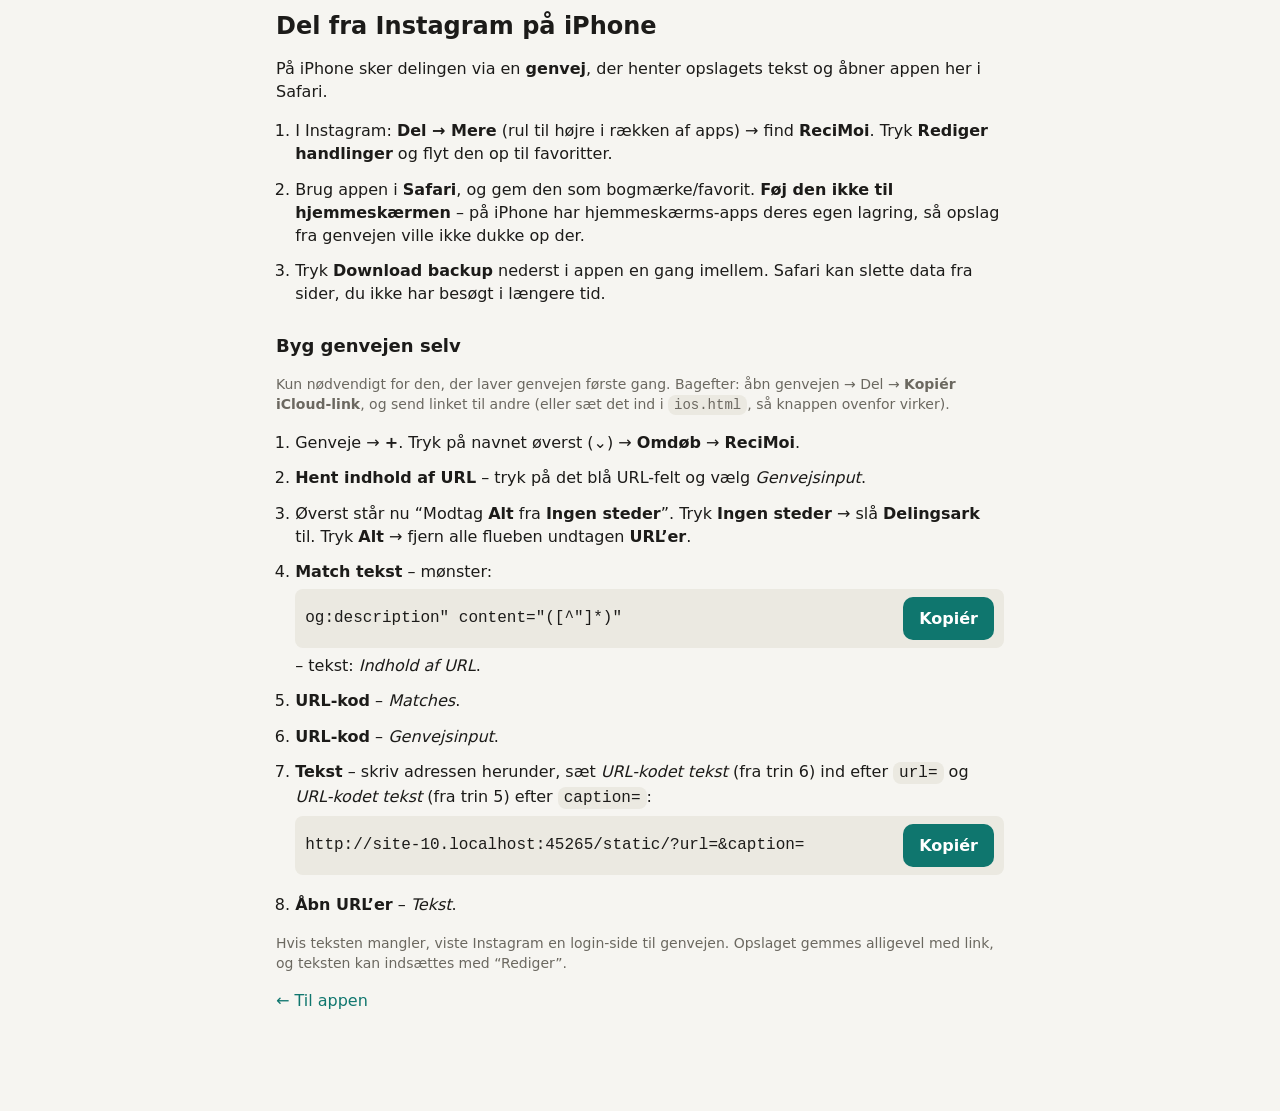
==== commit 99113871: "Kortere iPhone-genvej: appen renser selv resultatet fra Match tekst Co-Authored-By: Claude Opus 5.5 " ====
--- a/static/ios.html
+++ b/static/ios.html
@@ -36,10 +36,9 @@
   <li><b>Match tekst</b> – mønster:
     <div class="copybox"><code id="re">og:description" content="([^"]*)"</code><button data-copy="re" type="button">Kopiér</button></div>
     – tekst: <i>Indhold af URL</i>.</li>
-  <li><b>Hent gruppe ved indeks</b> – indeks <b>1</b>, i <i>Matches</i>.</li>
-  <li><b>URL-kod</b> – <i>Gruppe</i>.</li>
+  <li><b>URL-kod</b> – <i>Matches</i>.</li>
   <li><b>URL-kod</b> – <i>Genvejsinput</i>.</li>
-  <li><b>Tekst</b> – skriv adressen herunder, sæt <i>URL-kodet tekst</i> (fra trin 7) ind efter <code>url=</code> og <i>URL-kodet tekst</i> (fra trin 6) efter <code>caption=</code>:
+  <li><b>Tekst</b> – skriv adressen herunder, sæt <i>URL-kodet tekst</i> (fra trin 6) ind efter <code>url=</code> og <i>URL-kodet tekst</i> (fra trin 5) efter <code>caption=</code>:
     <div class="copybox"><code id="tpl"></code><button data-copy="tpl" type="button">Kopiér</button></div></li>
   <li><b>Åbn URL’er</b> – <i>Tekst</i>.</li>
 </ol>
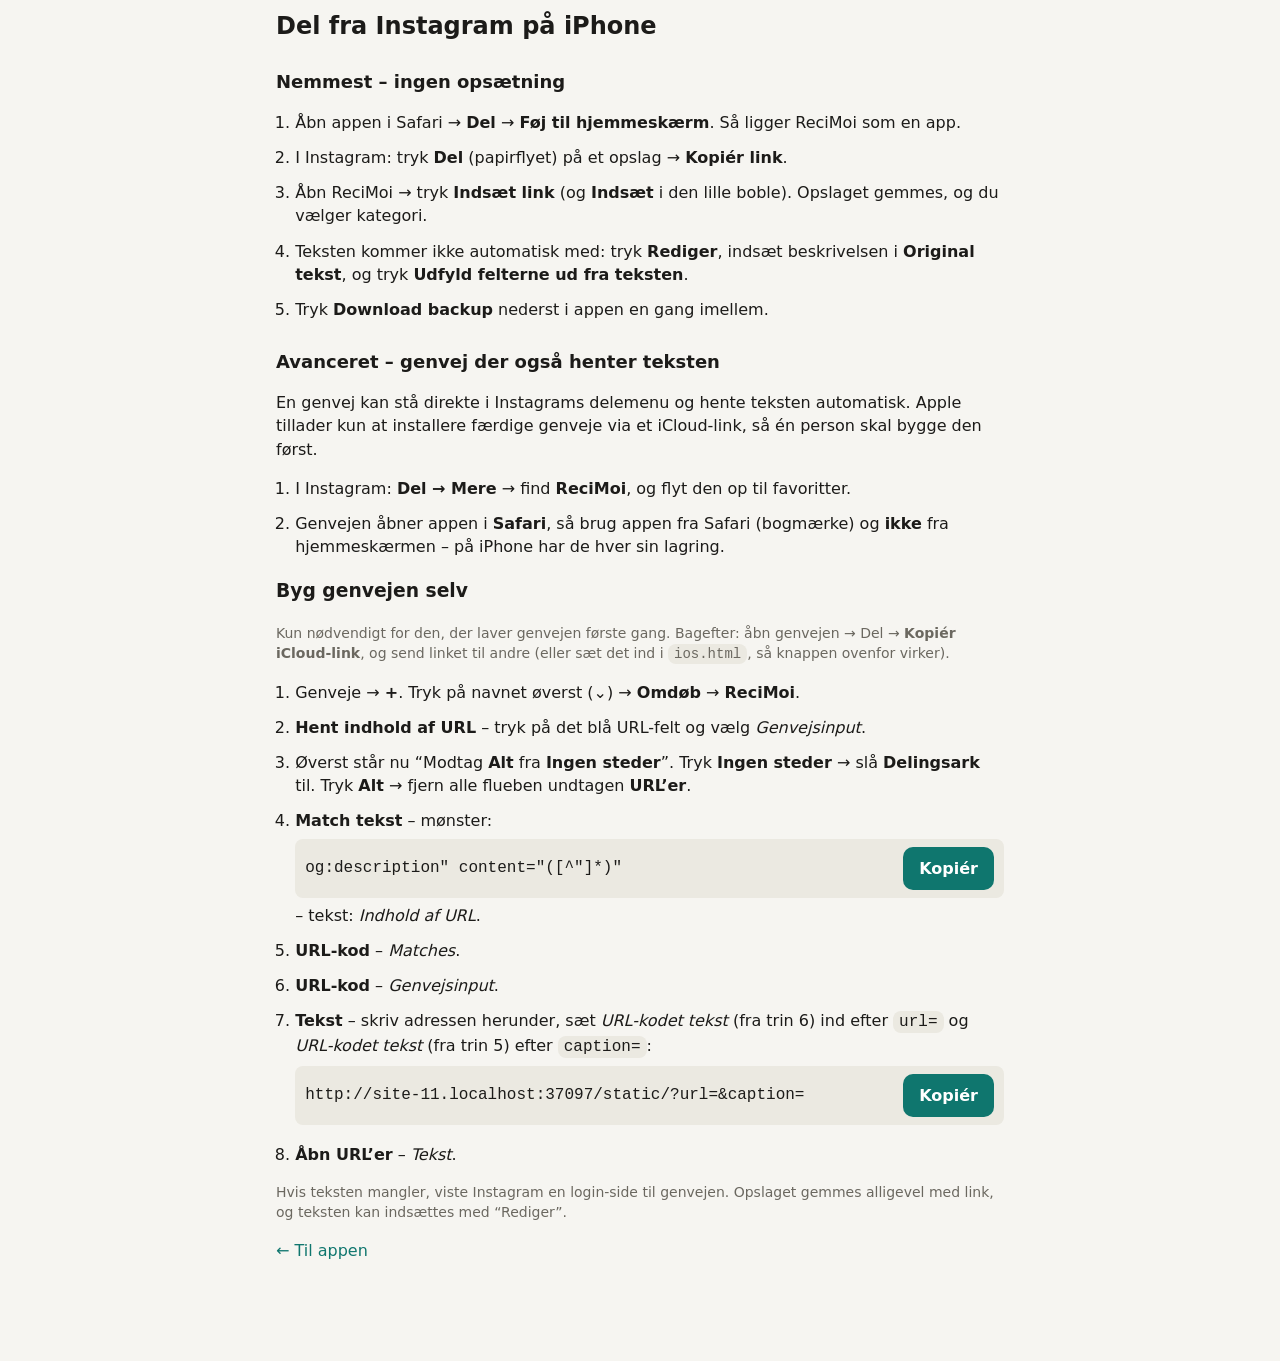
==== commit 64e9beb9: "iPhone uden opsætning: Kopiér link → Indsæt link; genvejen er nu valgfri - Knappen 'Indsæt link' læs" ====
--- a/static/ios.html
+++ b/static/ios.html
@@ -17,17 +17,25 @@
 <body>
 <h1>Del fra Instagram på iPhone</h1>
 
-<p>På iPhone sker delingen via en <b>genvej</b>, der henter opslagets tekst og åbner appen her i Safari.</p>
+<h2>Nemmest – ingen opsætning</h2>
+<ol>
+  <li>Åbn appen i Safari → <b>Del</b> → <b>Føj til hjemmeskærm</b>. Så ligger ReciMoi som en app.</li>
+  <li>I Instagram: tryk <b>Del</b> (papirflyet) på et opslag → <b>Kopiér link</b>.</li>
+  <li>Åbn ReciMoi → tryk <b>Indsæt link</b> (og <b>Indsæt</b> i den lille boble). Opslaget gemmes, og du vælger kategori.</li>
+  <li>Teksten kommer ikke automatisk med: tryk <b>Rediger</b>, indsæt beskrivelsen i <b>Original tekst</b>, og tryk <b>Udfyld felterne ud fra teksten</b>.</li>
+  <li>Tryk <b>Download backup</b> nederst i appen en gang imellem.</li>
+</ol>
 
+<h2>Avanceret – genvej der også henter teksten</h2>
+<p>En genvej kan stå direkte i Instagrams delemenu og hente teksten automatisk. Apple tillader kun at installere færdige genveje via et iCloud-link, så én person skal bygge den først.</p>
 <p id="install" hidden><a class="big" id="installLink" href="#">Installér genvejen</a></p>
 <ol>
   <li id="installStep" hidden>Tryk <b>Installér genvejen</b> ovenfor → <b>Tilføj genvej</b>.</li>
-  <li>I Instagram: <b>Del → Mere</b> (rul til højre i rækken af apps) → find <b>ReciMoi</b>. Tryk <b>Rediger handlinger</b> og flyt den op til favoritter.</li>
-  <li>Brug appen i <b>Safari</b>, og gem den som bogmærke/favorit. <b>Føj den ikke til hjemmeskærmen</b> – på iPhone har hjemmeskærms-apps deres egen lagring, så opslag fra genvejen ville ikke dukke op der.</li>
-  <li>Tryk <b>Download backup</b> nederst i appen en gang imellem. Safari kan slette data fra sider, du ikke har besøgt i længere tid.</li>
+  <li>I Instagram: <b>Del → Mere</b> → find <b>ReciMoi</b>, og flyt den op til favoritter.</li>
+  <li>Genvejen åbner appen i <b>Safari</b>, så brug appen fra Safari (bogmærke) og <b>ikke</b> fra hjemmeskærmen – på iPhone har de hver sin lagring.</li>
 </ol>
 
-<h2>Byg genvejen selv</h2>
+<h3>Byg genvejen selv</h3>
 <p class="muted">Kun nødvendigt for den, der laver genvejen første gang. Bagefter: åbn genvejen → Del → <b>Kopiér iCloud-link</b>, og send linket til andre (eller sæt det ind i <code>ios.html</code>, så knappen ovenfor virker).</p>
 <ol>
   <li>Genveje → <b>+</b>. Tryk på navnet øverst (⌄) → <b>Omdøb</b> → <b>ReciMoi</b>.</li>
